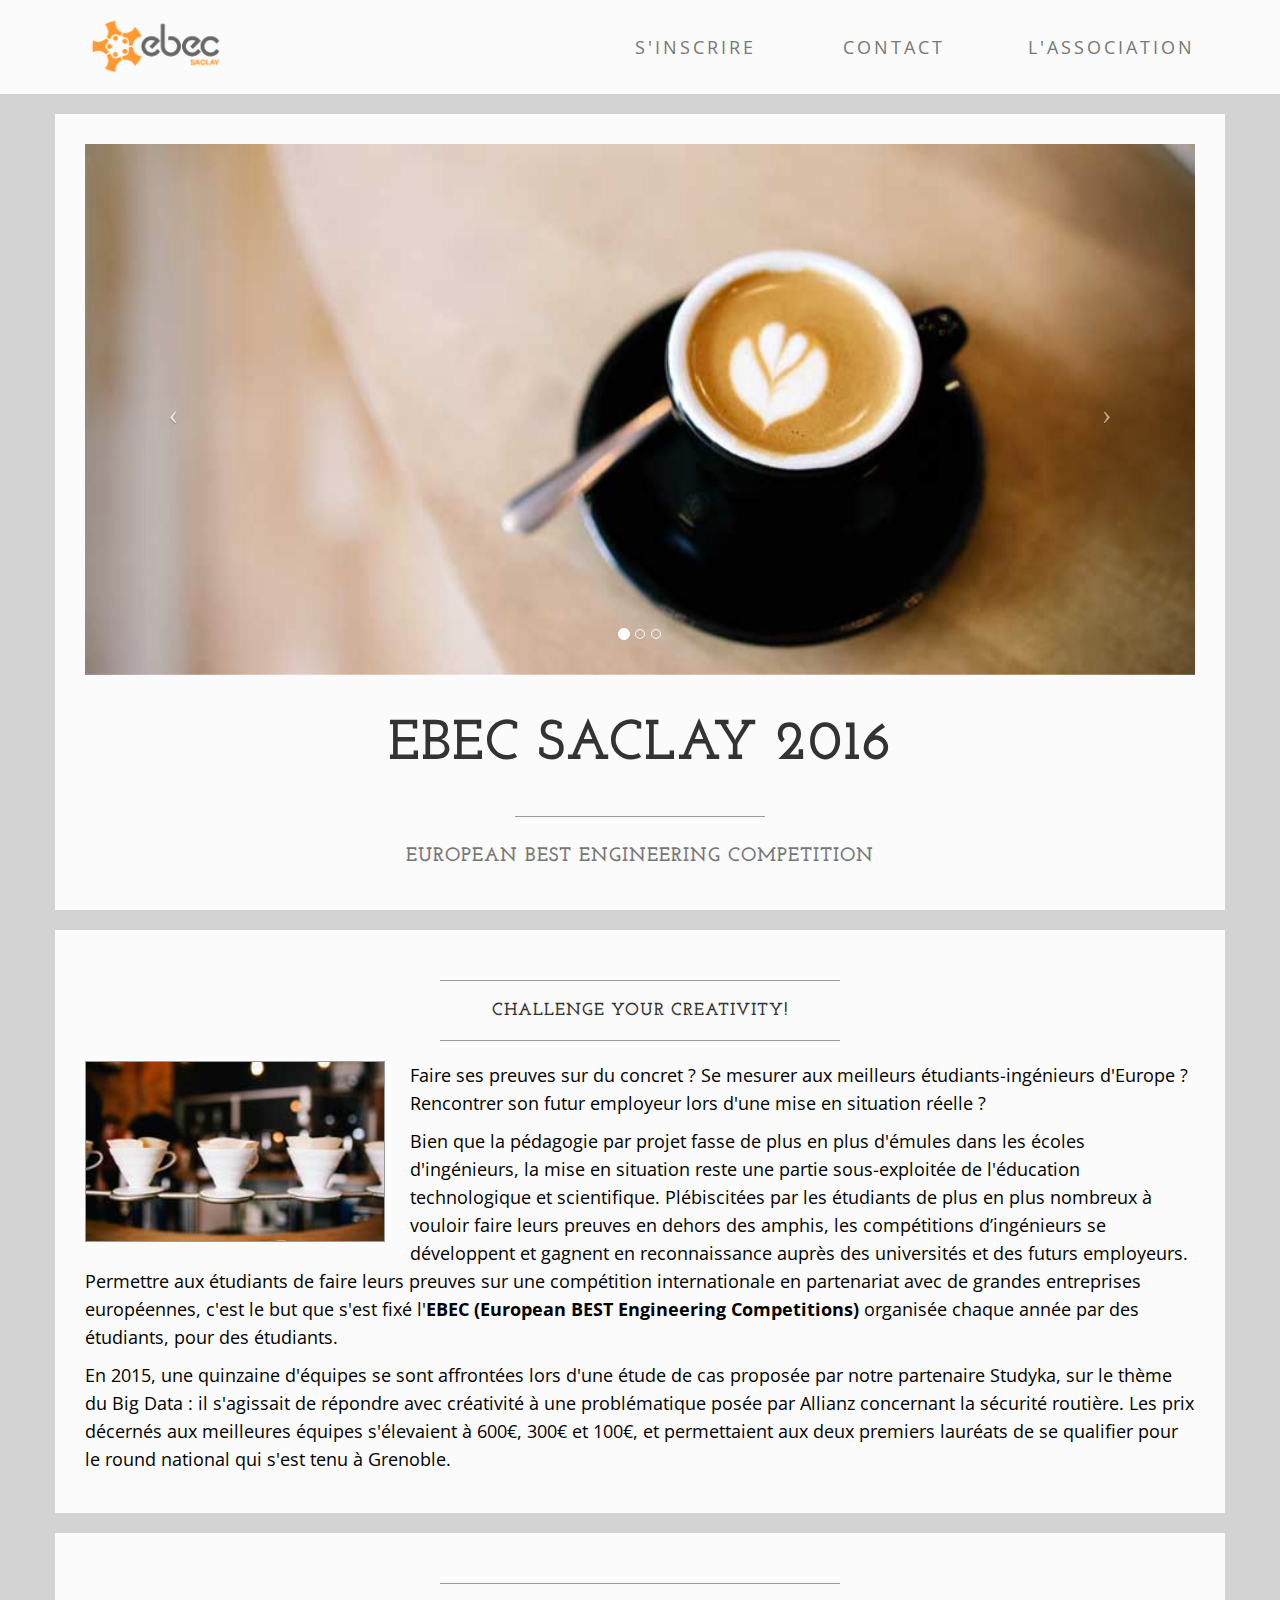
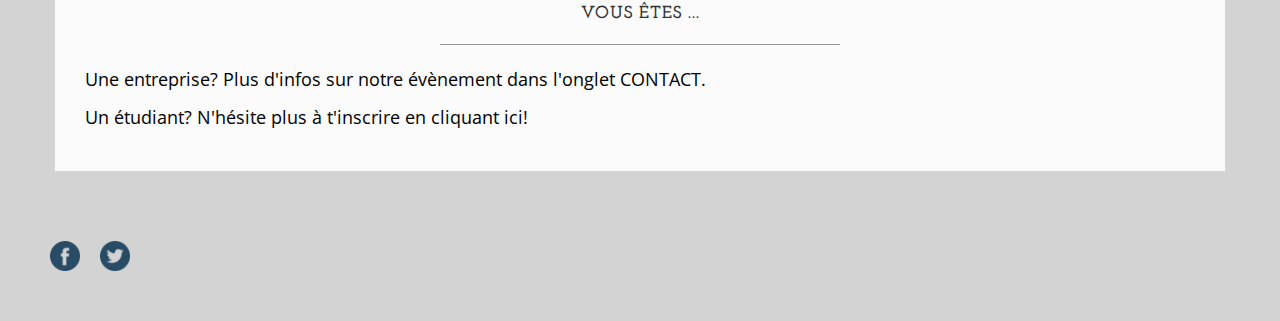
==== index.html @ df7d3db8 "cdfc" ====
<!DOCTYPE html>
<html lang="en">

<head>

    <meta charset="utf-8">
    <meta http-equiv="X-UA-Compatible" content="IE=edge">
    <meta name="viewport" content="width=device-width, initial-scale=1">
    <meta name="description" content="">
    <meta name="author" content="">

    <title>EBEC Saclay v2</title>

    <!-- Bootstrap Core CSS -->
    <link href="css/bootstrap.min.css" rel="stylesheet">

    <!-- Custom CSS -->
    <link href="css/business-casual.css" rel="stylesheet">

    <!-- Fonts -->
    <link href="https://fonts.googleapis.com/css?family=Open+Sans:300italic,400italic,600italic,700italic,800italic,400,300,600,700,800" rel="stylesheet" type="text/css">
    <link href="https://fonts.googleapis.com/css?family=Josefin+Slab:100,300,400,600,700,100italic,300italic,400italic,600italic,700italic" rel="stylesheet" type="text/css">

    <!-- HTML5 Shim and Respond.js IE8 support of HTML5 elements and media queries -->
    <!-- WARNING: Respond.js doesn't work if you view the page via file:// -->
    <!--[if lt IE 9]>
        <script src="https://oss.maxcdn.com/libs/html5shiv/3.7.0/html5shiv.js"></script>
        <script src="https://oss.maxcdn.com/libs/respond.js/1.4.2/respond.min.js"></script>
    <![endif]-->

</head>

<body>
    <!-- Navigation -->
    <nav class="navbar navbar-default" role="navigation">
        <div class="container">
            <!-- Brand and toggle get grouped for better mobile display -->
            <div class="navbar-header">
                <button type="button" class="navbar-toggle" data-toggle="collapse" data-target="#bs-example-navbar-collapse-1">
                    <span class="sr-only">Toggle navigation</span>
                    <span class="icon-bar"></span>
                    <span class="icon-bar"></span>
                    <span class="icon-bar"></span>
                </button>
                <!-- navbar-brand is hidden on larger screens, but visible when the menu is collapsed -->
                <a class="navbar-brand" href="index.html">Business Casual</a>
            </div>
            <!-- Collect the nav links, forms, and other content for toggling -->
            <div id="logo_ebec_navbar">
                <a href="index.html"><img src="img/logo_ebec_saclay.png" width="150px"></a>
            </div>
            <div id="menu_navbar">
            <div class="collapse navbar-collapse" id="bs-example-navbar-collapse-1">
                <ul class="nav navbar-nav">
                    <li class="prop_menu">
                        <a href="inscription.html">S'inscrire</a>
                    </li>
                    <li class="prop_menu">

                        <a href="contact.html">Contact</a>

                    </li>
                    <li class="prop_menu">
                        <a href="best.html">L'association</a>
                    </li>
                </ul>
            </div>
            </div>
            <!-- /.navbar-collapse -->
        </div>
        <!-- /.container -->
    </nav>

    <div class="container">

        <div class="row">
            <div class="box">
                <div class="col-lg-12 text-center">
                    <div id="carousel-example-generic" class="carousel slide">
                        <!-- Indicators -->
                        <ol class="carousel-indicators hidden-xs">
                            <li data-target="#carousel-example-generic" data-slide-to="0" class="active"></li>
                            <li data-target="#carousel-example-generic" data-slide-to="1"></li>
                            <li data-target="#carousel-example-generic" data-slide-to="2"></li>
                        </ol>

                        <!-- Wrapper for slides -->
                        <div class="carousel-inner">
                            <div class="item active">
                                <img class="img-responsive img-full" src="img/slide-1.jpg" alt="">
                            </div>
                            <div class="item">
                                <img class="img-responsive img-full" src="img/slide-2.jpg" alt="">
                            </div>
                            <div class="item">
                                <img class="img-responsive img-full" src="img/slide-3.jpg" alt="">
                            </div>
                        </div>

                        <!-- Controls -->
                        <a class="left carousel-control" href="#carousel-example-generic" data-slide="prev">
                            <span class="icon-prev"></span>
                        </a>
                        <a class="right carousel-control" href="#carousel-example-generic" data-slide="next">
                            <span class="icon-next"></span>
                        </a>
                    </div>
                    <h1 class="brand-name">EBEC SACLAY 2016</h1>
                    <hr class="tagline-divider">
                    <h2>
                        <small>
                            <strong>European BEST Engineering Competition</strong>
                        </small>
                    </h2>
                </div>
            </div>
        </div>

        <div class="row">
            <div class="box">
                <div class="col-lg-12">
                    <hr>
                    <h2 class="intro-text text-center">
                        <strong>Challenge your Creativity!</strong>
                    </h2>
                    <hr>
                    <img class="img-responsive img-border img-left" src="img/intro-pic.jpg" alt="" width="300px">
                    <hr class="visible-xs">
                    <p>Faire ses preuves sur du concret ? Se mesurer aux meilleurs étudiants-ingénieurs d'Europe ? Rencontrer son futur employeur lors d'une mise en situation réelle ?
                    </p>
                    <p>Bien que la pédagogie par projet fasse de plus en plus d'émules dans les écoles d'ingénieurs, la mise en situation reste une partie sous-exploitée de l'éducation technologique et scientifique. Plébiscitées par les étudiants de plus en plus nombreux à vouloir faire leurs preuves en dehors des amphis, les compétitions d’ingénieurs se développent et gagnent en reconnaissance auprès des universités et des futurs employeurs. Permettre aux étudiants de faire leurs preuves sur une compétition internationale en partenariat avec de grandes entreprises européennes, c'est le but que s'est fixé l'<strong>EBEC (European BEST Engineering Competitions)</strong> organisée chaque année par des étudiants, pour des étudiants.</p>
                    <p>En 2015, une quinzaine d'équipes se sont affrontées lors d'une étude de cas proposée par notre partenaire Studyka, sur le thème du Big Data : il s'agissait de répondre avec créativité à une problématique posée par Allianz concernant la sécurité routière. Les prix décernés aux meilleures équipes s'élevaient à 600€, 300€ et 100€, et permettaient aux deux premiers lauréats de se qualifier pour le round national qui s'est tenu à Grenoble.</p>
                </div>
            </div>
        </div>

        

    </div>

    <div class="container">
        <div class="row">
            <div class="box">
                <div class="col-lg-12">
                    <hr>
                    <h2 class="intro-text text-center"><strong> Vous êtes ...</strong>
                    </h2>
                    <hr>
                    <p>Une entreprise? Plus d'infos sur notre évènement dans l'onglet <a class="lien" href="contact.html">CONTACT</a>.</p>
                    <p>Un étudiant? N'hésite plus à t'inscrire en cliquant <a class="lien" href="inscription.html">ici</a>!</p>
                </div>
            </div>
        </div>
    </div>
    
    <!-- /.container -->

    <footer>
    
            <div id="social-medias">
                <div class="facebook logo">
                    <img src="img/facebook-logo-button.png" width="30px">
                </div>
                <div class="twitter logo">
                    <img src="img/twitter-logo-button.png" width="30px">
                </div>
            </div>
        </div>
    </footer>

    <!-- jQuery -->
    <script src="js/jquery.js"></script>

    <!-- Bootstrap Core JavaScript -->
    <script src="js/bootstrap.min.js"></script>

    <!-- Script to Activate the Carousel -->
    <script>
    $('.carousel').carousel({
        interval: 5000 //changes the speed
    })
    </script>

</body>

</html>
---- css/business-casual.css ----
/*!
 * Start Bootstrap - Business Casual (http://startbootstrap.com/)
 * Copyright 2013-2016 Start Bootstrap
 * Licensed under MIT (https://github.com/BlackrockDigital/startbootstrap/blob/gh-pages/LICENSE)
 */

body {
    font-family: "Open Sans","Helvetica Neue",Helvetica,Arial,sans-serif;
    background: #D3D3D3;
     no-repeat center center fixed;
    -webkit-background-size: cover;
    -moz-background-size: cover;
    background-size: cover;
    -o-background-size: cover;
}

h1,
h2,
h3,
h4,
h5,
h6 {
    text-transform: uppercase;
    font-family: "Josefin Slab","Helvetica Neue",Helvetica,Arial,sans-serif;
    font-weight: 700;
    letter-spacing: 1px;
}

p {
    font-size: 1.25em;
    line-height: 1.6;
    color: #000;
}

hr {
    max-width: 400px;
    border-color: #999999;
}

/**************************************************
            NAVBAR 
 **************************************************/

.brand,
.address-bar {
    display: none;
}


#logo_ebec_navbar{
    width: 15%;
    text-align: center;
    margin-top: 10px;
    float: left;
    display: none;
}

#menu_navbar{
    width: 85%;
    margin-left: 30%;
}

.prop_menu{
    width: 33%;
    text-align: center;
}

.navbar-brand {
    text-transform: uppercase;
    font-weight: 900;
    letter-spacing: 2px;
}

.navbar-nav {
    text-transform: uppercase;
    font-weight: 400;
    letter-spacing: 3px;
}


/**********************************
            CORPS DE PAGE HOME
***********************************/
.suscribe-button{
    margin-top: 40px;
}

.img-full {
    min-width: 100%;
}

.brand-name {
    text-transform: capitalize;
}


.brand-name {
    margin: 40px 0;
    font-size: 4em;
}

.tagline-divider {
    margin: 15px auto 3px;
    max-width: 250px;
    border-color: #999999;
}

.box {
    margin-bottom: 20px;
    padding: 30px 15px;
    background: #fff;
    background: rgba(255,255,255,0.9);
}

.intro-text {
    text-transform: uppercase;
    font-size: 1.25em;
    font-weight: 400;
    letter-spacing: 1px;
}

.img-border {
    float: none;
    margin: 0 auto 0;
    border: #999999 solid 1px;
}

.img-left {
    float: none;
    margin: 0 auto 0;
}

/******************************************
            SUSCRIBE
******************************************/

.asterisque

/******************************************
            FOOTER
*******************************************/

#auteurs{
    width: 20%;
    float: left;
}

#suscribe{
    width: 60%;
    float: left;
    text-align: center;
}

#social-medias{
    width: 20%;
    float: left;
    padding: 50px;
}

.logo{
    float: left;
    margin: 0px;
}
.twitter{
    padding-left: 20px;
}


footer {
    background: #fff;
    background: rgba(255,255,255,0.9);
}

footer p {
    margin: 0;
    padding: 50px 0;
}

@media screen and (min-width:768px) {
    .brand {
        display: inherit;
        margin: 0;
        padding: 30px 0 10px;
        text-align: center;
        text-shadow: 1px 1px 2px rgba(0,0,0,0.5);
        font-family: "Josefin Slab","Helvetica Neue",Helvetica,Arial,sans-serif;
        font-size: 5em;
        font-weight: 700;
        line-height: normal;
        color: #fff;
    }

    .top-divider {
        margin-top: 0;
    }

    .img-left {
        float: left;
        margin-right: 25px;
    }

    .address-bar {
        display: inherit;
        margin: 0;
        padding: 0 0 40px;
        text-align: center;
        text-shadow: 1px 1px 2px rgba(0,0,0,0.5);
        text-transform: uppercase;
        font-size: 1.25em;
        font-weight: 400;
        letter-spacing: 3px;
        color: #fff;
    }

    #logo_ebec_navbar{
        display: block;
    }

    .navbar {
        border-radius: 0;
    }

    .navbar-header {
        display: none;
    }

    .navbar {
        min-height: 0;
    }

    .navbar-default {
        border: none;
        background: #fff;
        background: rgba(255,255,255,0.9);
    }

    .nav>li>a {
        padding: 35px;
    }

    .navbar-nav>li>a {
        line-height: normal;
    }

    .navbar-nav {
        display: table;
        float: none;
        margin: 0 auto;
        table-layout: fixed;
        font-size: 1.25em;
    }
}

@media screen and (min-width:1200px) {
    .box:after {
        content: '';
        display: table;
        clear: both;
    }
}

.ce {
    width: 400px;
    height: auto;
    display: block;
    margin-right: auto;
    margin-left: auto;

}

.lien {
    text-decoration: none;
    color:#000;
}
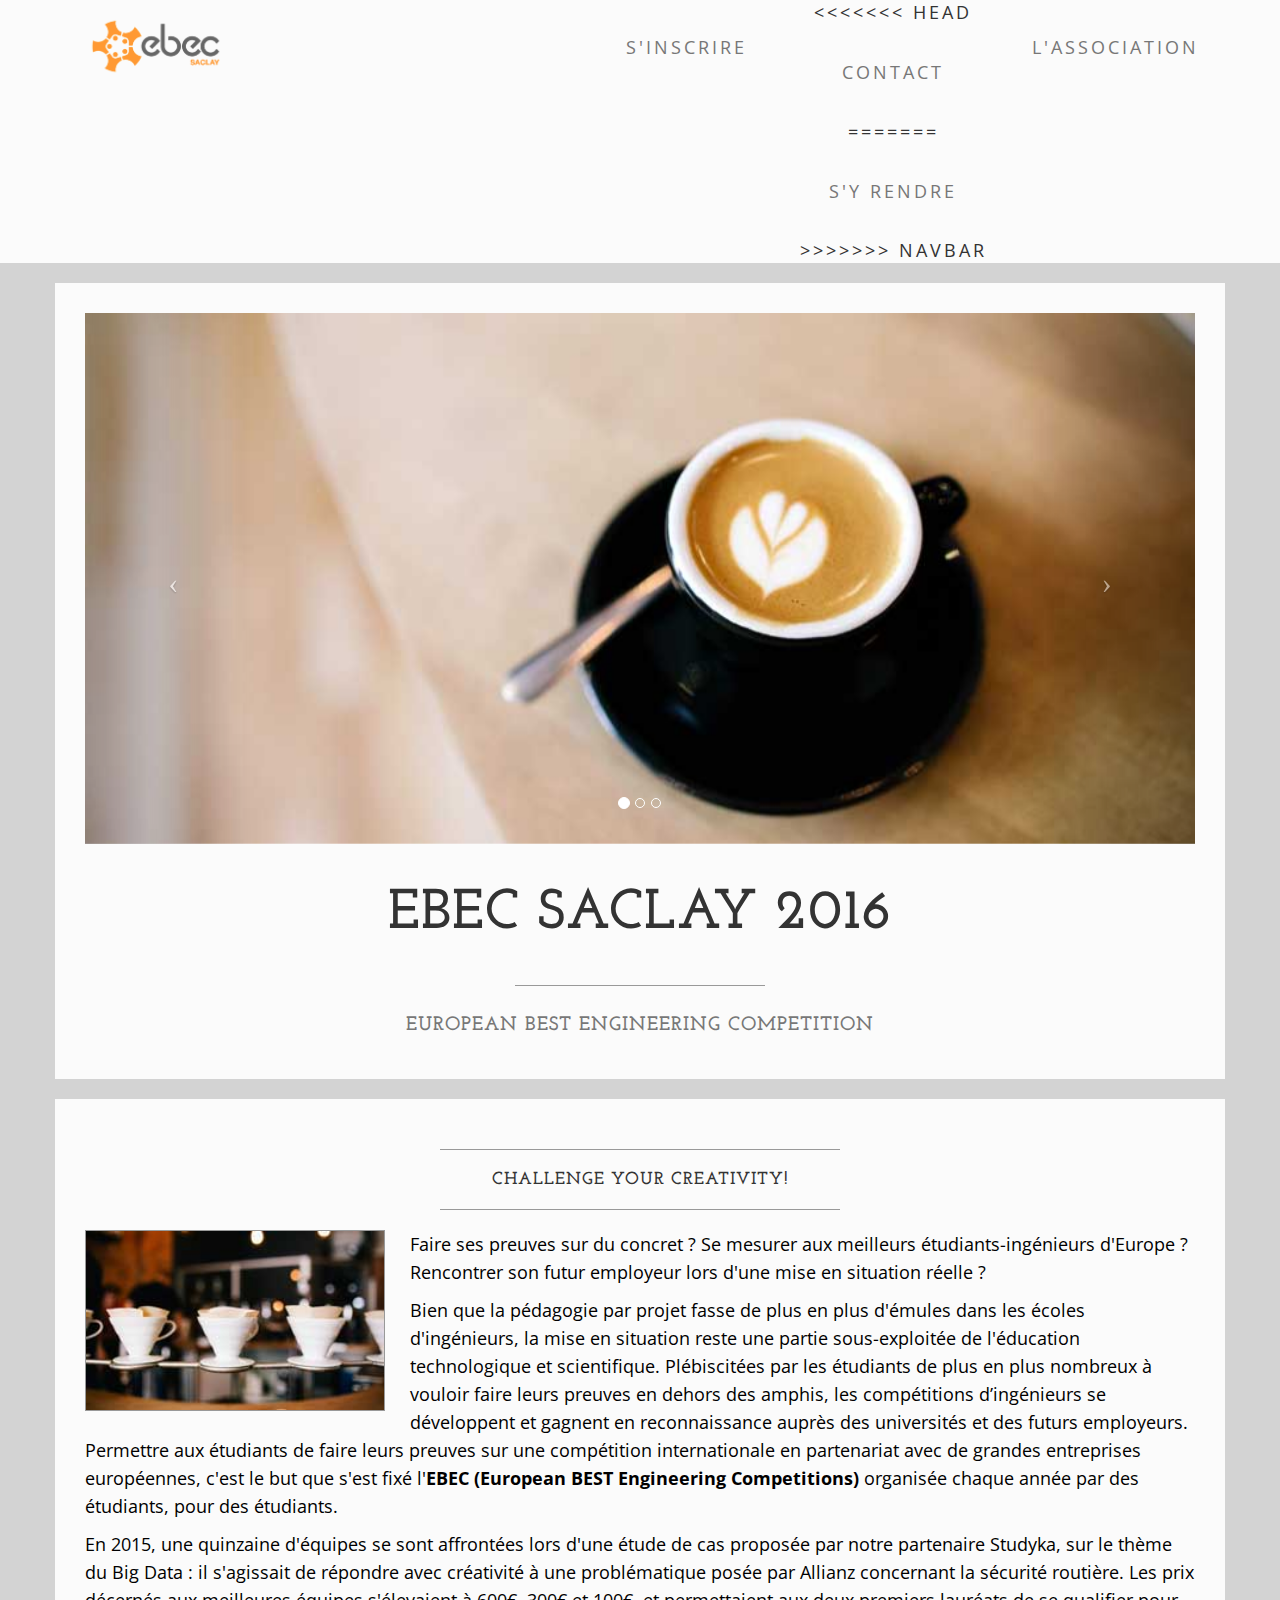
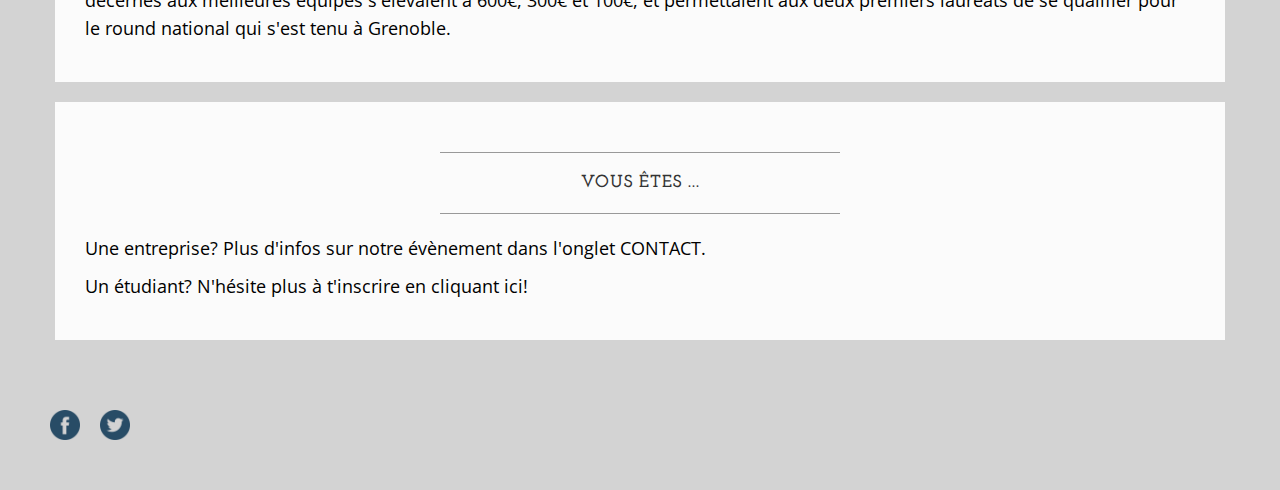
==== commit db06d066: "Merge pull request #11 from amablichou/julia" ====
--- a/index.html
+++ b/index.html
@@ -53,12 +53,14 @@
             <div class="collapse navbar-collapse" id="bs-example-navbar-collapse-1">
                 <ul class="nav navbar-nav">
                     <li class="prop_menu">
-                        <a href="inscription.html">S'inscrire</a>
+                        <a href="suscribe.html">S'inscrire</a>
                     </li>
                     <li class="prop_menu">
-
-                        <a href="contact.html">Contact</a>
-
+<<<<<<< HEAD
+                        <a href="blog.html">Contact</a>
+=======
+                        <a href="lieu.html">S'y rendre</a>
+>>>>>>> navbar
                     </li>
                     <li class="prop_menu">
                         <a href="best.html">L'association</a>
@@ -146,8 +148,8 @@
                     <h2 class="intro-text text-center"><strong> Vous êtes ...</strong>
                     </h2>
                     <hr>
-                    <p>Une entreprise? Plus d'infos sur notre évènement dans l'onglet <a class="lien" href="contact.html">CONTACT</a>.</p>
-                    <p>Un étudiant? N'hésite plus à t'inscrire en cliquant <a class="lien" href="inscription.html">ici</a>!</p>
+                    <p>Une entreprise? Plus d'infos sur notre évènement dans l'onglet <a class="lien" href="blog.html">CONTACT</a>.</p>
+                    <p>Un étudiant? N'hésite plus à t'inscrire en cliquant <a class="lien" href="contact.html">ici</a>!</p>
                 </div>
             </div>
         </div>
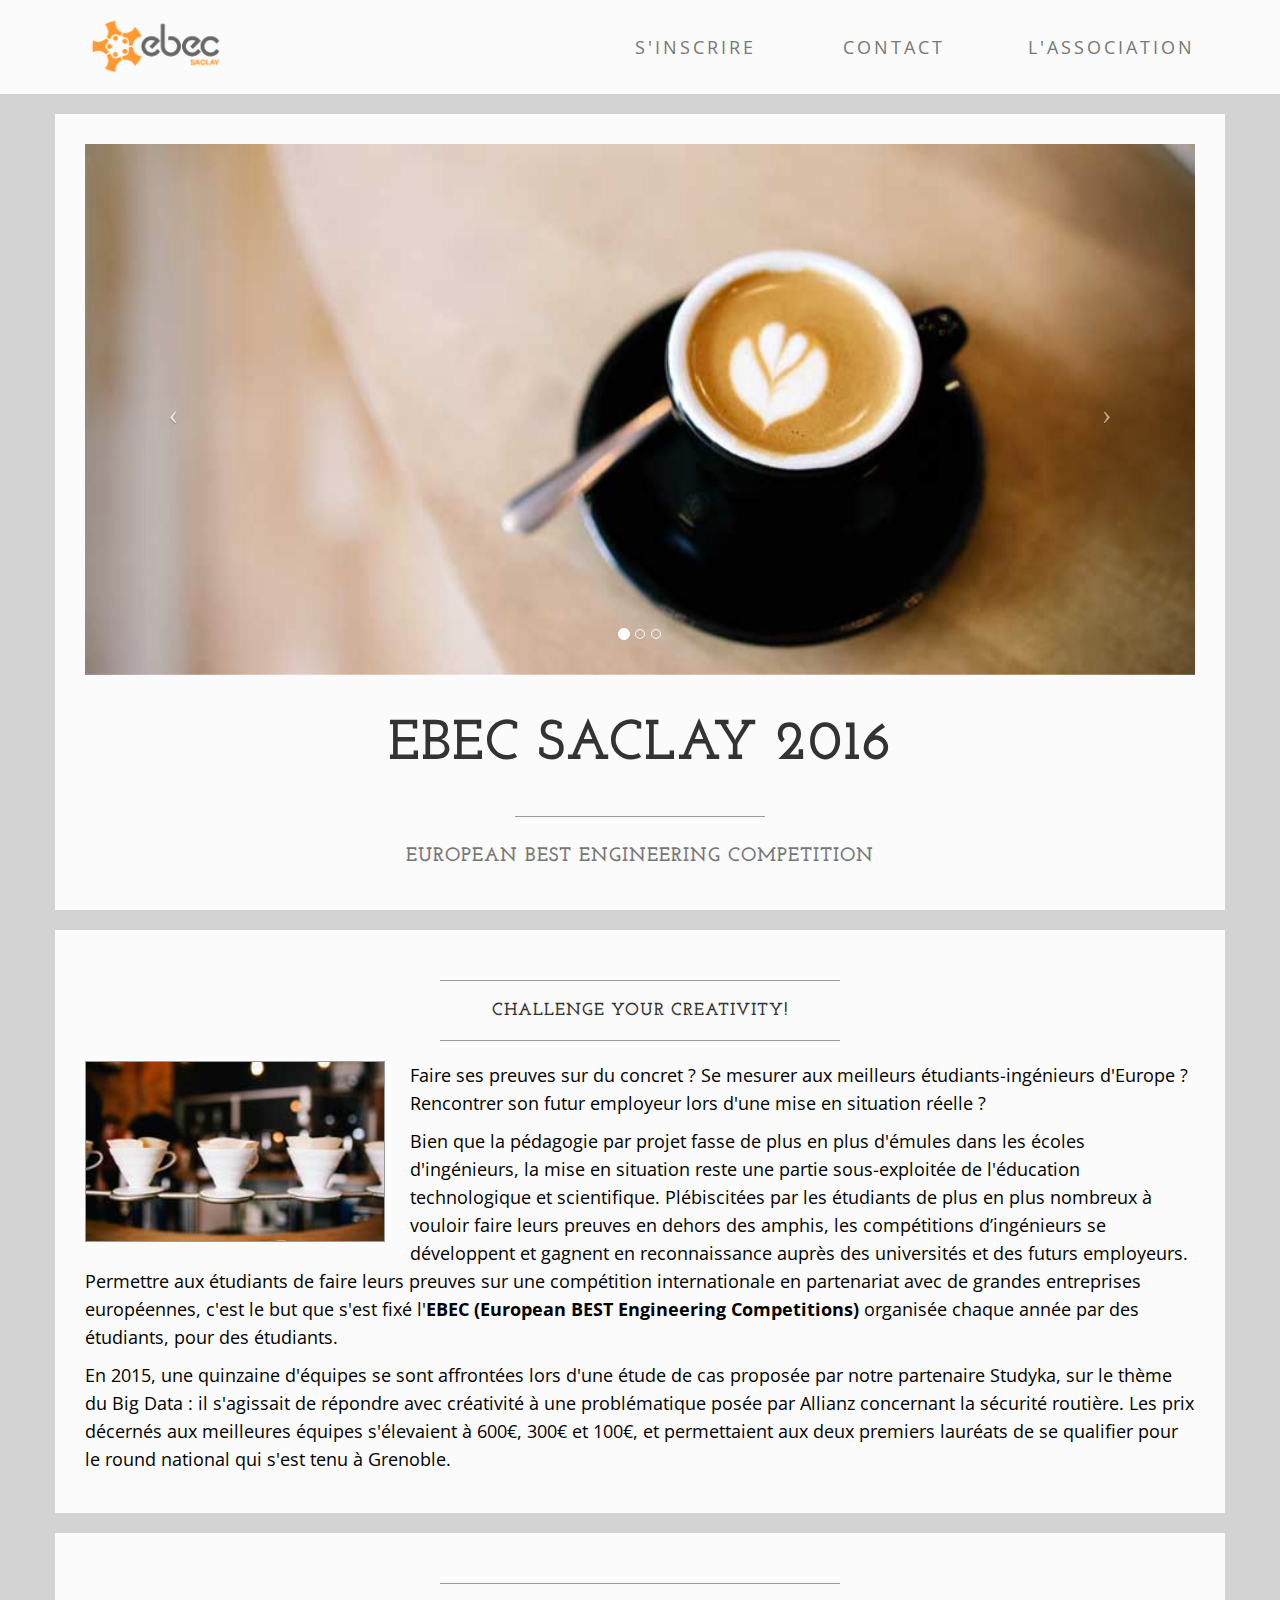
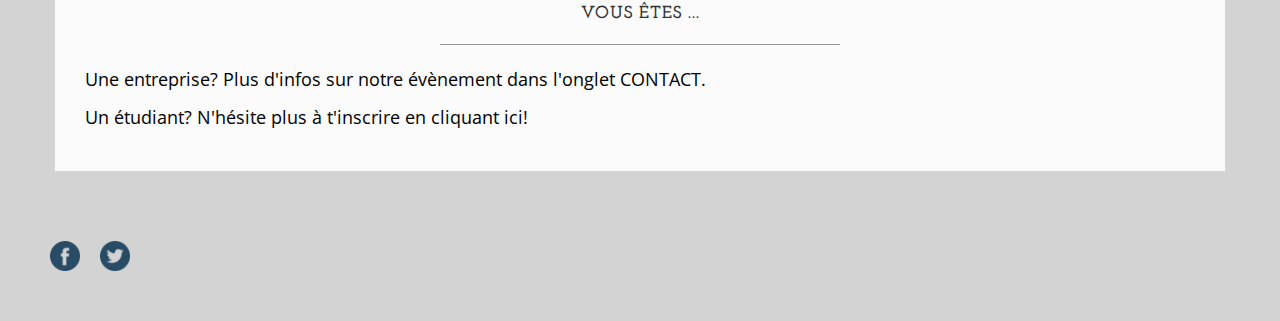
==== commit f22108c6: "réglage conflit" ====
--- a/index.html
+++ b/index.html
@@ -56,11 +56,7 @@
                         <a href="suscribe.html">S'inscrire</a>
                     </li>
                     <li class="prop_menu">
-<<<<<<< HEAD
                         <a href="blog.html">Contact</a>
-=======
-                        <a href="lieu.html">S'y rendre</a>
->>>>>>> navbar
                     </li>
                     <li class="prop_menu">
                         <a href="best.html">L'association</a>
--- a/css/business-casual.css
+++ b/css/business-casual.css
@@ -271,4 +271,9 @@
 .lien {
     text-decoration: none;
     color:#000;
+}
+
+.plaquette {
+    text-decoration: none;
+    color:orange;
 }